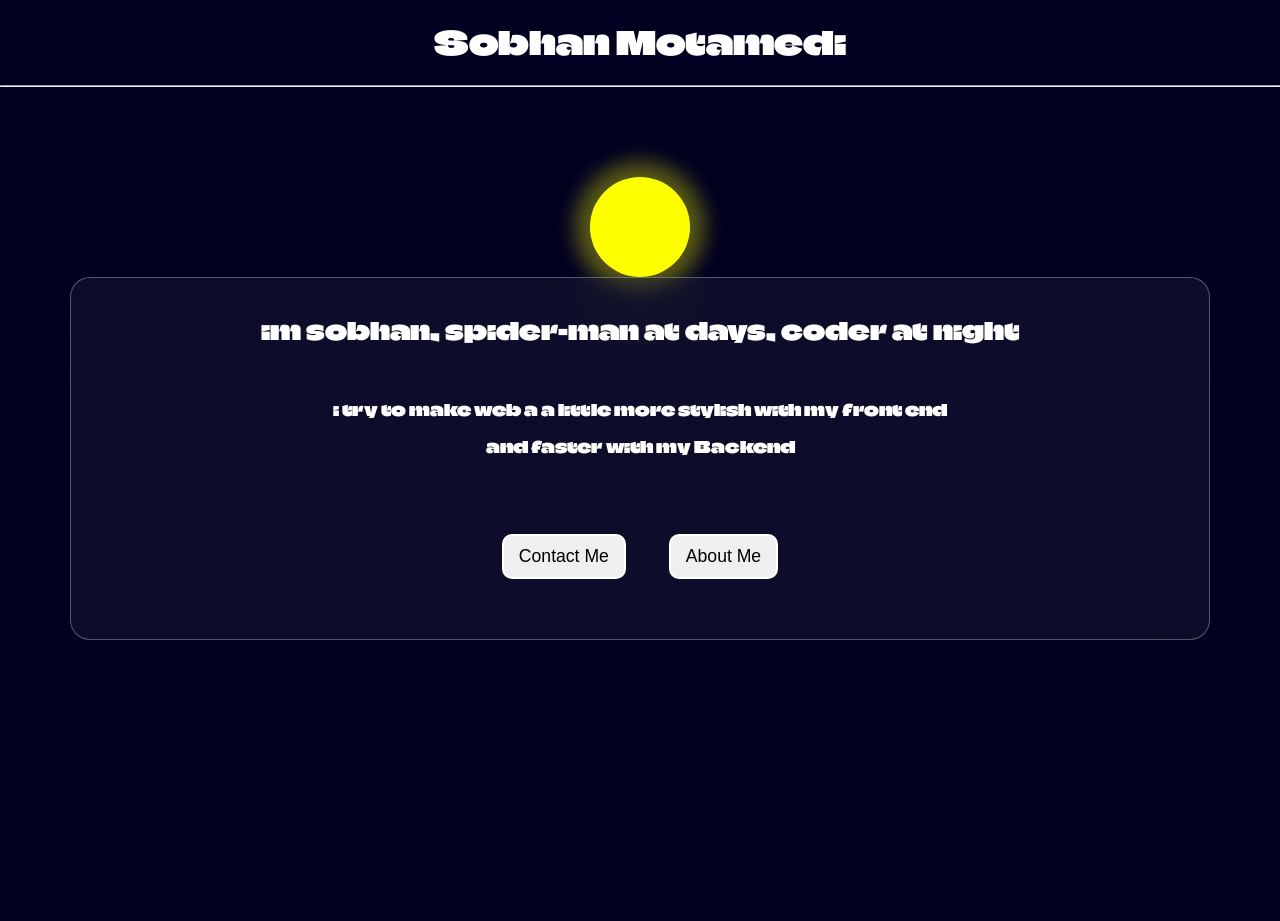
==== index.HTML @ e7c3331a "Add files via upload" ====
<!DOCTYPE html>
<html lang="en">
<head>
    <meta charset="UTF-8">
    <meta name="viewport" content="width=device-width, initial-scale=1.0">
    <link rel="stylesheet" href="style.css">
    <link rel="preconnect" href="https://fonts.googleapis.com">
    <link rel="preconnect" href="https://fonts.gstatic.com" crossorigin>
    <link href="https://fonts.googleapis.com/css2?family=Climate+Crisis:YEAR@1979&display=swap" rel="stylesheet">

    <title>Sobhan Motamedi</title>
</head>
<header>
    <h1 id="H1M" class="H1">Sobhan Motamedi</h1>
    <hr>
</header>
<body>
    <div id="circle">.</div>
    <div id="MainHolder">
        <h1 class="unb">im sobhan, spider-man at days, coder at night</h1>
        <br>
        <p id="p1">i try to make web a a little more stylish with my front end</p>
        <p>and faster with my Backend</p>
        <br>

        <div id="BTNH">
            <a href="./contact_ways/urls.html"><button id="BM" onclick="">Contact Me</button></a>
            <a href="./AboutMe/AboutMe.html"><button id="git">About Me </button></a>
        </div>
    </div>
    <p id="warn">your device is wierd use another device</p>
    
</body>
</html>
---- style.css ----
/* Main heading */
.H1 {
    text-align: center;
}
#warn{
    display: none;
}
/* Page */
body {
    background-color: rgb(0, 0, 32);
    color: white;
    font-family: "Climate Crisis", Helvetica, sans-serif;
    margin: 0;
    min-height: 100vh;
}

/* Circle */
#circle {
    width: 100px;
    height: 100px;
    background-color: yellow;
    color: yellow;
    border-radius: 50%;
    text-align: center;

    display: flex;
    align-items: center;
    justify-content: center;

    margin-left: auto;
    margin-right: auto;
    margin-top: 10vh;

    box-shadow: 0 0 20px 15px rgba(255, 255, 0, 0.35);

    animation: identifier 5s ease-in-out infinite alternate;
}

/* Circle animation */
@keyframes identifier {
    from {
        transform: translateY(20vh);
    }

    to {
        transform: translateY(35vh);
    }
}

/* Main container */
#MainHolder {
    backdrop-filter: blur(50px);
    -webkit-backdrop-filter: blur(50px);

    text-align: center;

    margin-left: 70px;
    margin-right: 70px;

    padding: 20px;

    border: 1px solid rgba(255, 255, 255, 0.3);
    border-radius: 20px;

    background-color: rgba(255, 255, 255, 0.05);
}

/* Unb text */
.unb {
    font-size: 1.5rem;
    font-weight: 300;
}

/* Paragraphs */
p {
    font-weight: 300;
}

/* Button holder */
#BTNH {
    margin: 40px 0;
}

/* Buttons */
button {
    margin: 0 20px;

    font-family: Arial, Helvetica, sans-serif;
    font-size: 1.1rem;
    font-weight: 500;

    padding: 10px 15px;

    border-radius: 10px;
    border: 2px solid white;

    cursor: pointer;

    transition: 500ms ease;
}

/* Button hover */
button:hover {
    border-radius: 30px;
    transform: scale(1.05);
}

/* Tablets / smaller screens */
@media screen and (max-width: 940px) {
    #H1M {
        font-family: Arial, Helvetica, sans-serif;
        font-weight: 400;
    }

    #MainHolder {
        margin-left: 10px;
        margin-right: 10px;

        padding-left: 10px;
        padding-right: 10px;
    }

    p {
        font-size: 0.9rem;
    }
    button{
        margin-left: 5PX;
        margin-right: 5px;
        font-size: 1rem;
    }
}

/* Phones */
@media screen and (max-width: 340px) {
    #MainHolder {
        display: none;
    }

    #circle {
        width: 70px;
        height: 70px;
        display: none;
    }

    button {
        margin: 10px;
        font-size: 1rem;
    }

    #warn{
        display: block;
        text-align: center;
        margin-top: 40vh;
    }
    
}
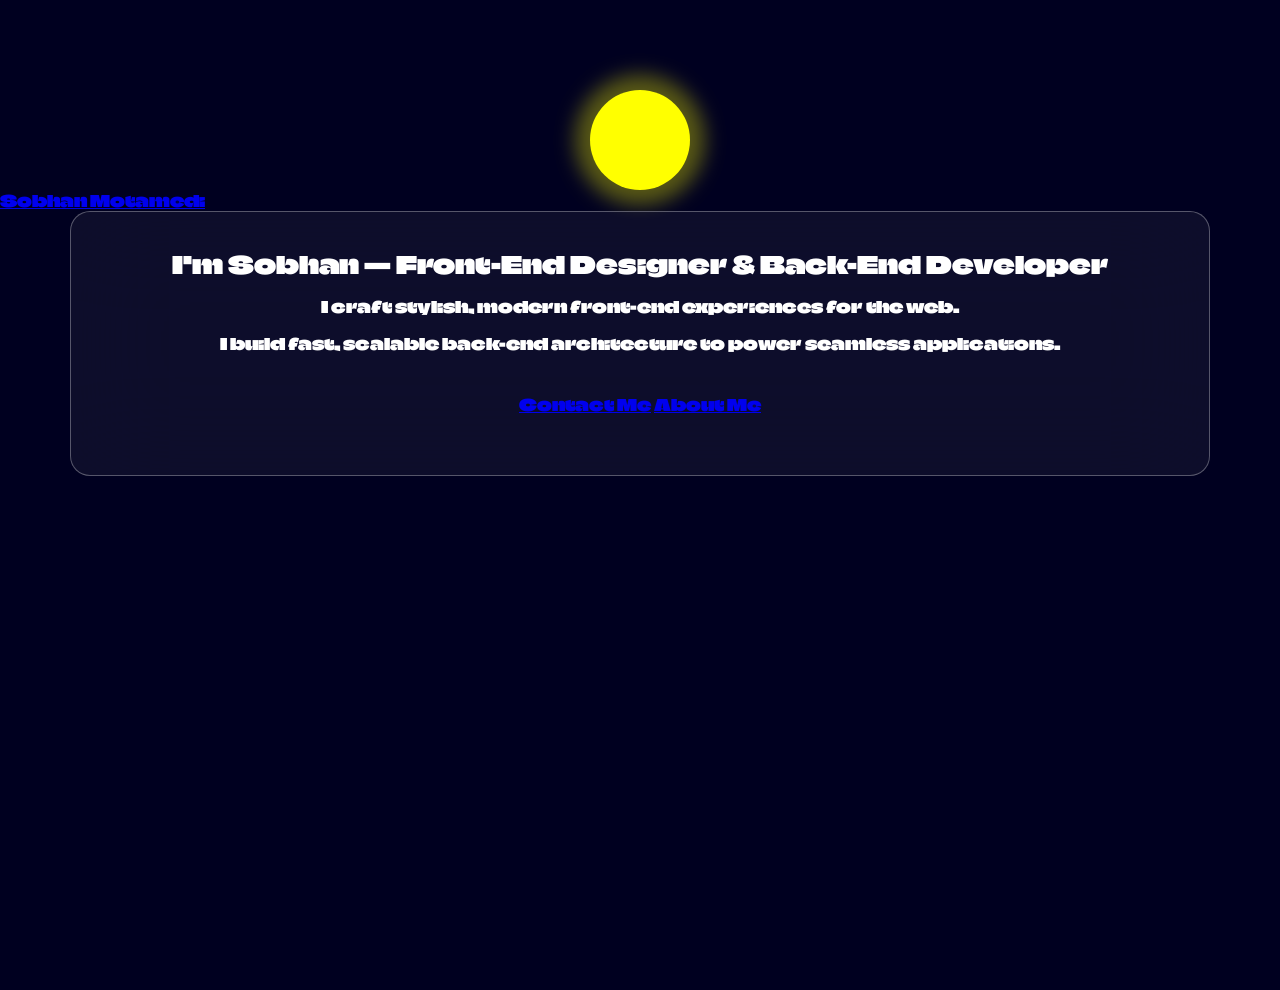
==== commit 115e8f3d: "Update index.HTML" ====
--- a/index.HTML
+++ b/index.HTML
@@ -3,32 +3,71 @@
 <head>
     <meta charset="UTF-8">
     <meta name="viewport" content="width=device-width, initial-scale=1.0">
+    
+    <!-- Primary Meta Tags -->
+    <title>Sobhan Motamedi | Full-Stack Web Developer & Front-End Designer</title>
+    <meta name="title" content="Sobhan Motamedi | Full-Stack Web Developer & Front-End Designer">
+    <meta name="description" content="Portfolio of Sobhan Motamedi, a full-stack web developer specializing in high-performance backend systems and stylish front-end interfaces.">
+    <meta name="robots" content="index, follow">
+    <link rel="canonical" href="https://yourdomain.com/">
+
+    <!-- Open Graph / Facebook / LinkedIn -->
+    <meta property="og:type" content="website">
+    <meta property="og:url" content="https://yourdomain.com/">
+    <meta property="og:title" content="Sobhan Motamedi | Full-Stack Web Developer">
+    <meta property="og:description" content="Exploring stylish front-end UI and optimized backend systems. Check out my work and get in touch.">
+    <meta property="og:image" content="https://yourdomain.com/assets/og-image.jpg">
+
+    <!-- Twitter Card -->
+    <meta property="twitter:card" content="summary_large_image">
+    <meta property="twitter:url" content="https://yourdomain.com/">
+    <meta property="twitter:title" content="Sobhan Motamedi | Full-Stack Web Developer">
+    <meta property="twitter:description" content="Exploring stylish front-end UI and optimized backend systems. Check out my work and get in touch.">
+    <meta property="twitter:image" content="https://yourdomain.com/assets/og-image.jpg">
+
+    <!-- Styles & Fonts -->
     <link rel="stylesheet" href="style.css">
     <link rel="preconnect" href="https://fonts.googleapis.com">
     <link rel="preconnect" href="https://fonts.gstatic.com" crossorigin>
     <link href="https://fonts.googleapis.com/css2?family=Climate+Crisis:YEAR@1979&display=swap" rel="stylesheet">
+    
+    <meta name="google-site-verification" content="2RCd53owMVpUL0I6ySXWERDJTe91OSSByxU60ekSrVQ">
 
-    <title>Sobhan Motamedi</title>
+    <!-- Structured Data (Schema.org JSON-LD) -->
+    <script type="application/ld+json">
+    {
+      "@context": "https://schema.org",
+      "@type": "Person",
+      "name": "Sobhan Motamedi",
+      "jobTitle": "Full-Stack Web Developer",
+      "url": "https://yourdomain.com/",
+      "sameAs": [
+        "https://github.com/yourusername",
+        "https://linkedin.com/in/yourusername"
+      ]
+    }
+    </script>
 </head>
-<header>
-    <h1 id="H1M" class="H1">Sobhan Motamedi</h1>
-    <hr>
-</header>
 <body>
-    <div id="circle">.</div>
-    <div id="MainHolder">
-        <h1 class="unb">im sobhan, spider-man at days, coder at night</h1>
-        <br>
-        <p id="p1">i try to make web a a little more stylish with my front end</p>
-        <p>and faster with my Backend</p>
-        <br>
+    <header>
+        <div id="circle" aria-hidden="true">.</div>
+        <a href="/" class="logo-link">
+            <span id="H1M" class="H1">Sobhan Motamedi</span>
+        </a>
+    </header>
 
-        <div id="BTNH">
-            <a href="./contact_ways/urls.html"><button id="BM" onclick="">Contact Me</button></a>
-            <a href="./AboutMe/AboutMe.html"><button id="git">About Me </button></a>
-        </div>
-    </div>
-    <p id="warn">your device is wierd use another device</p>
-    
+    <main id="MainHolder">
+        <h1 class="unb">I'm Sobhan — Front-End Designer &amp; Back-End Developer</h1>
+        
+        <p id="p1">I craft stylish, modern front-end experiences for the web.</p>
+        <p>I build fast, scalable back-end architecture to power seamless applications.</p>
+
+        <nav id="BTNH" aria-label="Main Navigation">
+            <a href="./contact_ways/urls.html" class="btn-link">Contact Me</a>
+            <a href="./AboutMe/AboutMe.html" class="btn-link">About Me</a>
+        </nav>
+    </main>
+
+    <p id="warn" role="alert">Your device screen size is not supported. Please view on another device.</p>
 </body>
-</html>+</html>
